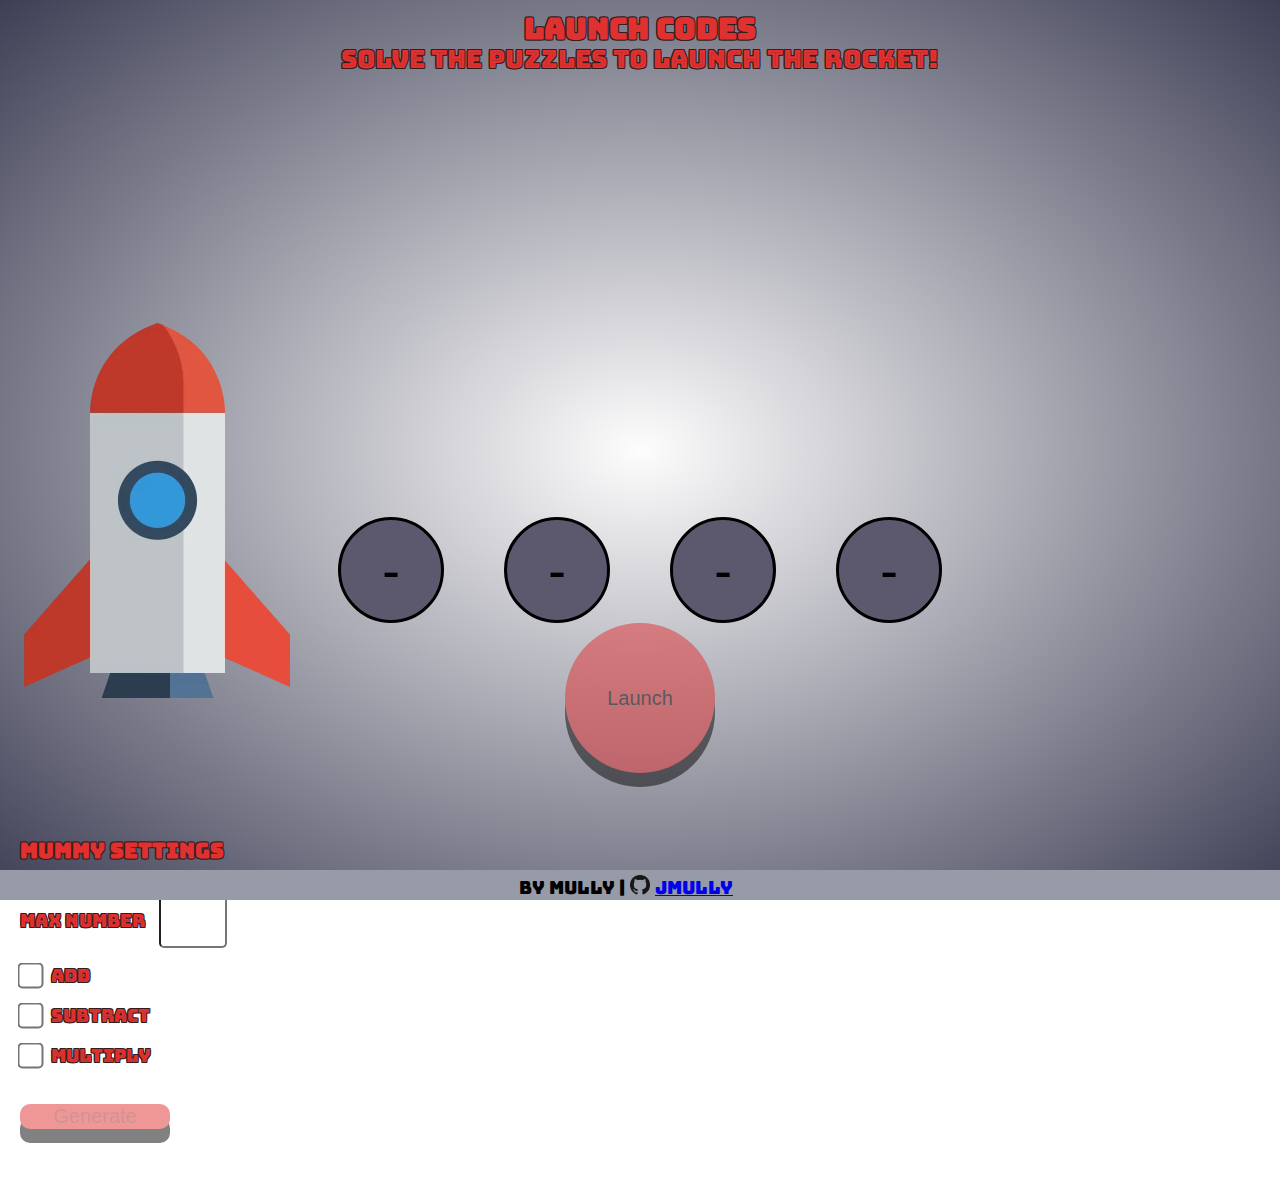
==== index.html @ 33ae528d "Rename main.html to index.html" ====
<!DOCTYPE html>
<html lang="en">
<head>
    <meta charset="UTF-8">
    <meta http-equiv="X-UA-Compatible" content="IE=edge">
    <meta name="viewport" content="width=device-width, initial-scale=1.0">
    <link rel="stylesheet" href="./main.css">
    <title>Jude</title>
</head>
<body class="pageGrid"> 
    <div class="top">
        <h3>Launch codes</h3> 
        <p>Solve the puzzles to launch the rocket!</p>
    </div>

    <div class="sumsArea">
        <div id="countDownTimer_container">
            <p id="countDownTimer_p"></p>
        </div>
        <div class=sumLine id="line0"></div>
        <div class=sumLine id="line1"></div>
        <div class=sumLine id="line2"></div>
        <div class=sumLine id="line3"></div>
    </div>

<div class="codeArea">
    <img id="rocket" class="rocket launch">
    <div class="codeOutput_container">
        <p class="codeOutput" id="line0_code_output">-</p>
        <p class="codeOutput" id="line1_code_output">-</p>
        <p class="codeOutput" id="line2_code_output">-</p>
        <p class="codeOutput" id="line3_code_output">-</p>
    </div>
    <button id="launch_button" disabled>Launch</button>
</div>


    <div class="bottom">
        <h3>Mummy Settings</h3>
        <form action="#"  id="settings" autocomplete="off" onsubmit="return false">
            <label for="maxNumber">Max Number</label>
            <input title="Enter a number 2 or above" type="number" name="maxNumber" id="maxNumber">
            <p></p>
            <input class='checkbox' type="checkbox" id="add_check" name="add_check" value="+">
            <label for="add_check"> Add</label><br><br>
            <input class='checkbox' type="checkbox" id="minus_check" name="minus_check" value="-">
            <label for="minus_check"> Subtract</label><br><br>
            <input class='checkbox' type="checkbox" id="multiply_check" name="multiply_check" value="×">
            <label for="multiply_check"> Multiply</label><br><br>
            <p></p>
            <button type="submit" id="generate" disabled>Generate</button>
        </form>
    </div>
    
    <script src="main.js"></script>
</body>
<footer>
    <p>by Mully | </p>
    <img class="githubLogo" src="GitHub-Mark-32px.png">
    <a href="https://github.com/JMully-hub/TOP_Calculator"> JMully</a>
</footer>
</html>
---- main.css ----
@import url('https://fonts.googleapis.com/css2?family=Bungee&family=Bungee+Inline&display=swap');
@import url('https://fonts.cdnfonts.com/css/lcd');

body{
    margin: 0;
    padding: 0;
    max-width: 1920px;
    font-family: 'Bungee', cursive;
    background: no-repeat center center fixed;
    background-image: radial-gradient(#fdfdfd, #3e3f55);

  
}

.pageGrid{
    display: grid;
    width: 100vw; 
    min-width: 630px;
    grid-template-rows: 70px 400px 350px auto;
    grid-template-areas:
    "top_title"
    "middle_sums"
    "middle_code"
    "bottom_space";
}

.top{
    grid-area: top_title;
    text-align: center;
    width: 100%;    
    font-family: 'Bungee Inline', cursive;
    font-size:25px;
    line-height: 0px;
    color: #e03131;
    text-shadow: -1px -1px 0 #331d1d, 1px -1px 0 #331d1d, -1px 1px 0 #331d1d, 1px 1px 0 #331d1d;
}


.sumsArea{
    grid-area: middle_sums;    
}

.sumLine{
    display: flex;
    justify-content: center;
    align-items: center;
    font-size:45px;
    line-height: 20px;
    color: #000000;
    
}
.sumLine p{
    padding-right: 10px;
}


#countDownTimer_container{
    display: flex;
    justify-content: center;
    width: 400px;
    height: 400px;
    background-color: black;
    border: 5px solid #d12323;
    border-radius: 50px;
    outline: none;
    box-shadow: 0 0 10px #b84440;
    align-items: center;
    margin: 20px auto auto auto;
    text-align: center;

  }

  #countDownTimer_p{
    color: #d12323;
    font-family: 'LCD', sans-serif;
    font-size: 150px;
    text-shadow: 0 0 10px #b84440;
  }

.codeArea{
    grid-area: middle_code;
    width: auto;
    margin: auto;
    justify-items: center;
}

.codeOutput_container{
    display: inline-flex;

}

.codeOutput{
    text-align: center;
    font-family:'Times New Roman', Times, serif;
    font-size: 50px;
    font-weight: 600;
    border-style: solid;
    background-color: #5c596e;
    border-radius:60px;
    line-height: 100px;
    width: 100px;
    margin: 0 30px 0 30px;
}


.bottom{
    grid-area: bottom_space;
    padding-left: 20px;
    justify-content: left;
    width: 100%;    
    font-family: 'Bungee Inline', cursive;
    font-size:18px;
    line-height: 20px;
    color: #e03131;
    text-shadow: -1px -1px 0 #331d1d, 1px -1px 0 #331d1d, -1px 1px 0 #331d1d, 1px 1px 0 #331d1d;
    margin-bottom: 35px;
}

input[type=number] {

    /* Firefox */
    -moz-appearance: textfield;

    margin-right: 10px;
    margin-left: 10px;
    font-size: 35px;
    border-radius: 5px;
    height: 60px;
    width: 60px;
    text-align: center;
}
input[type=checkbox]{

    margin-right: 10px;


    /* Double-sized Checkboxes */
    -ms-transform: scale(2); /* IE */
    -moz-transform: scale(2); /* FF */
    -webkit-transform: scale(2); /* Safari and Chrome */
    -o-transform: scale(2); /* Opera */
    transform: scale(2);
    padding: 10px;
  }
  
  /* Might want to wrap a span around your checkbox text */
  .checkboxtext
  {
    /* Checkbox text */
    font-size: 110%;
    display: inline;
  }



/* Chrome, Safari, Edge, Opera */
input::-webkit-outer-spin-button,
input::-webkit-inner-spin-button {
  -webkit-appearance: none;
  margin: 0;
}


button{
    margin-bottom: 25px;
    background-color: #e03131;
    font-size: 20px;
    width: 150px;
    border-radius: 10px;
    cursor: pointer;
    border: none;
    box-shadow: 0 14px rgb(5, 5, 5);
    
}


#launch_button{
    display: block;
    height: 150px;
    border-radius: 75px;
    margin: 0px auto 0 auto;
    background-color:green;
    color: black;
}

#launch_button:disabled{
  opacity: 50%;
  cursor: default;
  background-color: #e03131;
}


button:focus {
    outline: none;
  }

button:hover{
    opacity: 0.9;
}

button:disabled{
    cursor: default;
    opacity: 50%;
}


button:disabled:active{
    box-shadow: 0 14px rgb(5, 5, 5);
    transform: translateY(0px);
  }

button:active,  .keyBoardActive{
    opacity: 0.5;
    box-shadow: 0 2px rgb(5, 5, 5);
    transform: translateY(13px);
  }


  


footer{
    align-content: center;
    position: fixed;
    display: grid;
    left: 0;
    bottom: 0;
    height: 30px;
    width: 100%;
    background-color: rgba(151, 154, 167);
    font-size: 18px;
    grid-template-areas: "footer_left footer_middle footer_right";
    grid-template-columns: 1fr 30px 1fr;
}

footer p{
    grid-area: footer_left;
    text-align: end;
    margin: 0px; 
    padding-top: 5px;
}

.githubLogo{
    grid-area: footer_middle;
    height: 20px;
    justify-self: center;
    align-self: center;
}

footer a{
    grid-area: footer_right;
    text-align: left;
    margin: 0px; 
    padding-top: 5px;
}

.rocket {
    display: flex;
    position: absolute;
    left: -90px;
    top: 300px;
    
}

@keyframes fly {
    0% {
        top: 300px;
    }

    100% {
        top: -500%;
    }
}
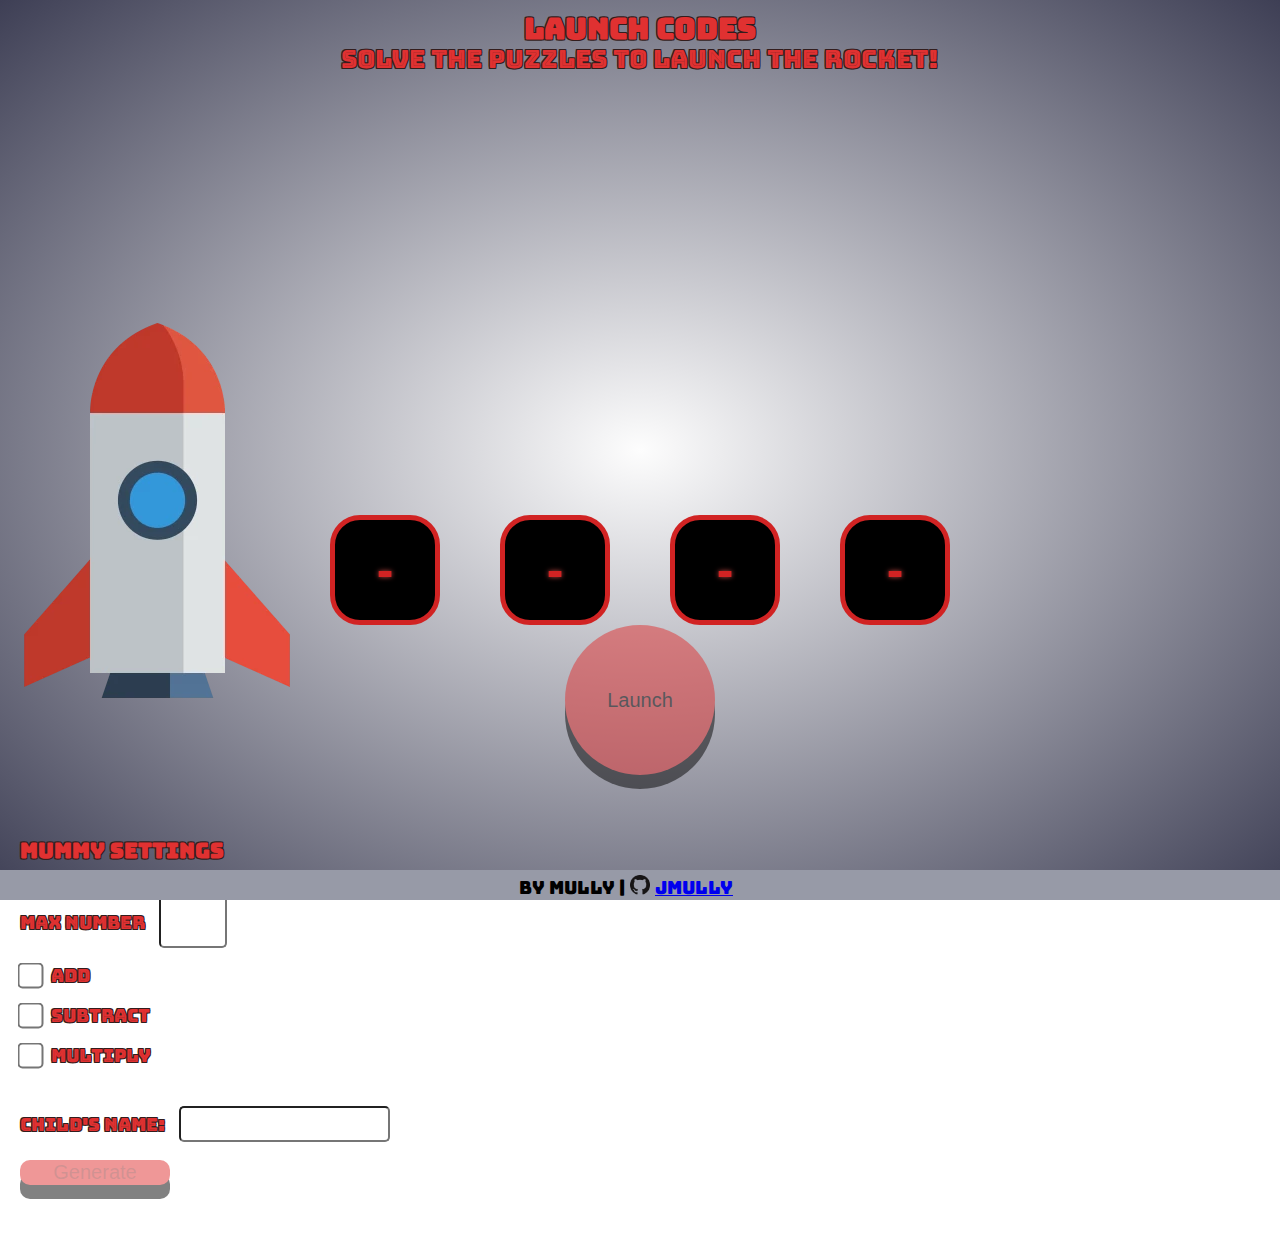
==== commit 2e254818: "Rename main.html to index.html" ====
--- a/index.html
+++ b/index.html
@@ -25,6 +25,7 @@
 
 <div class="codeArea">
     <img id="rocket" class="rocket launch">
+    <p id="childName_p" class="childName"></p>
     <div class="codeOutput_container">
         <p class="codeOutput" id="line0_code_output">-</p>
         <p class="codeOutput" id="line1_code_output">-</p>
@@ -46,7 +47,9 @@
             <input class='checkbox' type="checkbox" id="minus_check" name="minus_check" value="-">
             <label for="minus_check"> Subtract</label><br><br>
             <input class='checkbox' type="checkbox" id="multiply_check" name="multiply_check" value="×">
-            <label for="multiply_check"> Multiply</label><br><br>
+            <label for="multiply_check"> Multiply</label><br><br><br>
+            <label for="childNameInput"> Child's Name:</label>
+            <input title="Child's Name" type="text" name="childNameInput" id="childNameInput">
             <p></p>
             <button type="submit" id="generate" disabled>Generate</button>
         </form>
--- a/main.css
+++ b/main.css
@@ -90,13 +90,15 @@
 }
 
 .codeOutput{
+    color: #d12323;
+    text-shadow: 0 0 5px #b84440;
     text-align: center;
-    font-family:'Times New Roman', Times, serif;
+    font-family: 'LCD', sans-serif;
     font-size: 50px;
     font-weight: 600;
-    border-style: solid;
-    background-color: #5c596e;
-    border-radius:60px;
+    border: 5px solid #d12323;
+    background-color: black;
+    border-radius:30px;
     line-height: 100px;
     width: 100px;
     margin: 0 30px 0 30px;
@@ -123,11 +125,12 @@
 
     margin-right: 10px;
     margin-left: 10px;
-    font-size: 35px;
+    font-size: 40px;
     border-radius: 5px;
     height: 60px;
     width: 60px;
     text-align: center;
+    font-weight: 800;
 }
 input[type=checkbox]{
 
@@ -142,15 +145,30 @@
     transform: scale(2);
     padding: 10px;
   }
-  
-  /* Might want to wrap a span around your checkbox text */
-  .checkboxtext
+
+
+.checkboxtext
   {
     /* Checkbox text */
     font-size: 110%;
     display: inline;
   }
 
+input[type=text] {
+
+    /* Firefox */
+    -moz-appearance: textfield;
+
+    margin-right: 10px;
+    margin-left: 10px;
+    font-size: 20px;
+    border-radius: 5px;
+    height: 30px;
+    width: 200px;
+    text-align: left;
+    padding-left: 5px;
+    font-weight: 300;
+}
 
 
 /* Chrome, Safari, Edge, Opera */
@@ -254,15 +272,25 @@
     padding-top: 5px;
 }
 
-.rocket {
+.rocket{
     display: flex;
     position: absolute;
     left: -90px;
     top: 300px;
-    
-}
-
-@keyframes fly {
+}
+
+.childName{
+    display: flex;
+    line-height: 20px;
+    color: #641717;
+    position: absolute;
+    left: 100px;
+    top: 600px;
+    max-width: 200px;
+}
+
+
+@keyframes flyRocket {
     0% {
         top: 300px;
     }
@@ -270,4 +298,14 @@
     100% {
         top: -500%;
     }
+}
+
+@keyframes flyName {
+    0% {
+        top: 600px;
+    }
+
+    100% {
+        top: -480%;
+    }
 }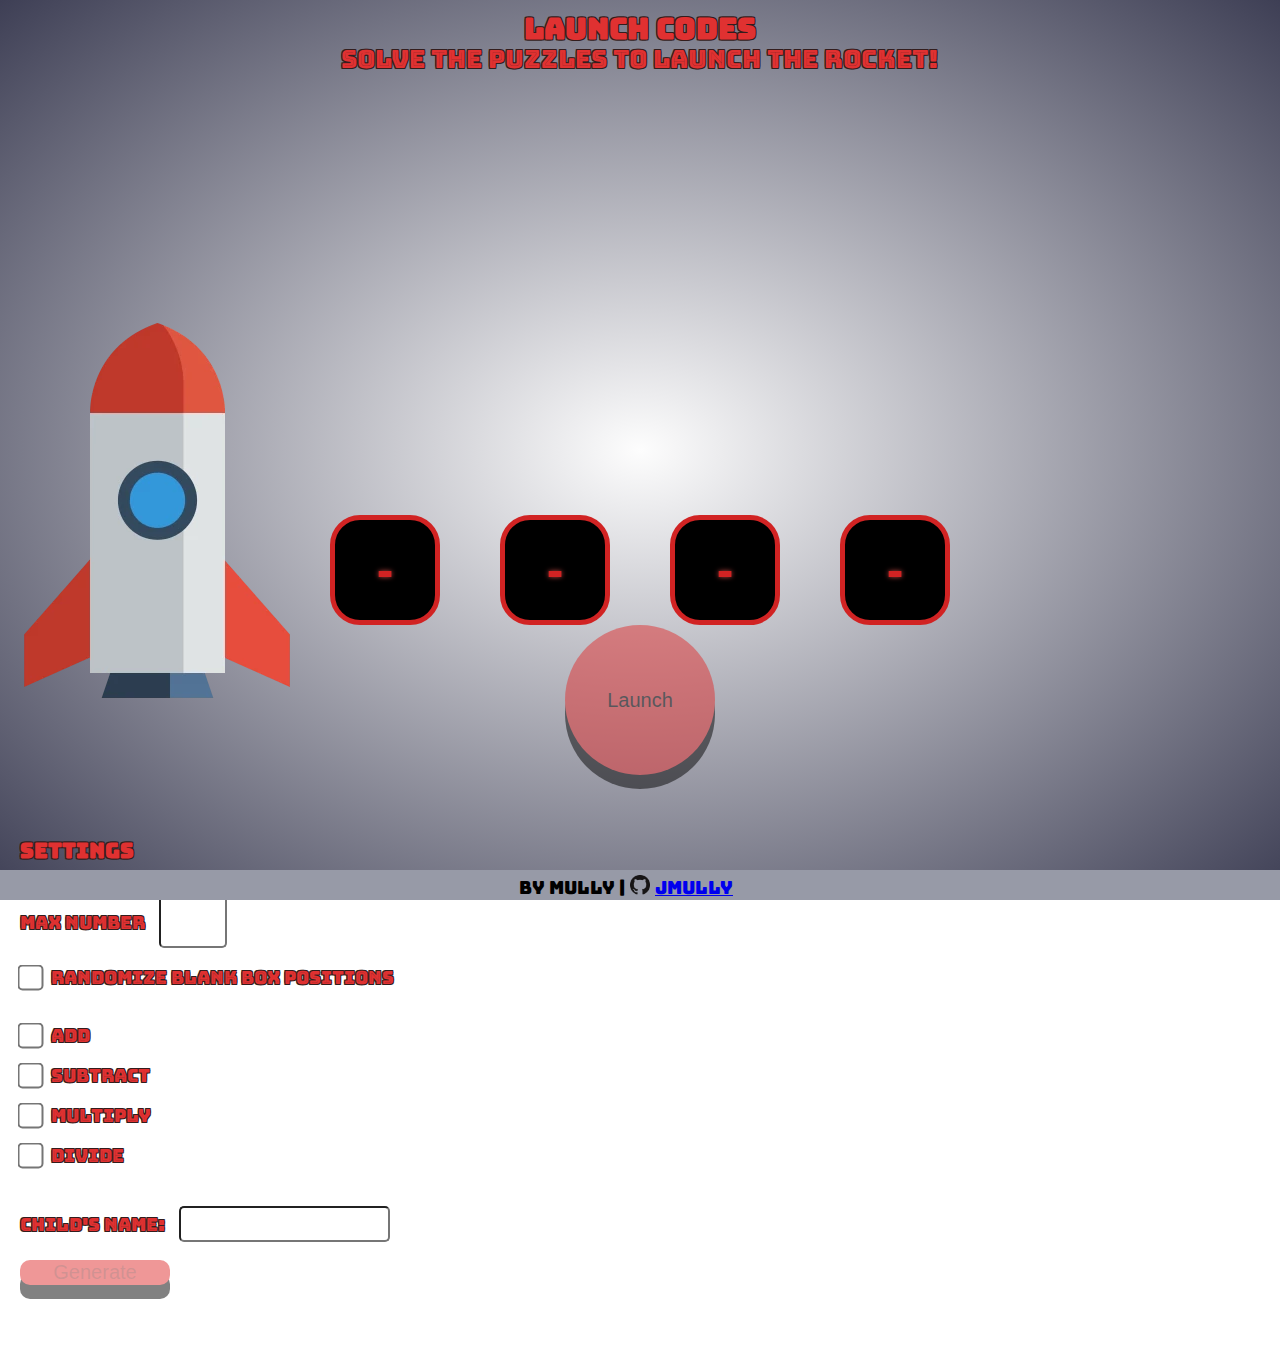
==== commit 20ba7ad1: "Updates for divide, blank squares & duplicates" ====
--- a/index.html
+++ b/index.html
@@ -13,7 +13,7 @@
         <p>Solve the puzzles to launch the rocket!</p>
     </div>
 
-    <div class="sumsArea">
+    <div id="sumsArea">
         <div id="countDownTimer_container">
             <p id="countDownTimer_p"></p>
         </div>
@@ -37,17 +37,21 @@
 
 
     <div class="bottom">
-        <h3>Mummy Settings</h3>
+        <h3>Settings</h3>
         <form action="#"  id="settings" autocomplete="off" onsubmit="return false">
             <label for="maxNumber">Max Number</label>
-            <input title="Enter a number 2 or above" type="number" name="maxNumber" id="maxNumber">
+            <input title="Enter a number 10 or above" type="number" name="maxNumber" id="maxNumber" min=10><br><br>
+            <input class='checkbox' type="checkbox" id="random_blanks" name="random_blanks" value="random">
+            <label for="random_blanks"> Randomize Blank Box Positions</label><br><br>
             <p></p>
             <input class='checkbox' type="checkbox" id="add_check" name="add_check" value="+">
             <label for="add_check"> Add</label><br><br>
             <input class='checkbox' type="checkbox" id="minus_check" name="minus_check" value="-">
             <label for="minus_check"> Subtract</label><br><br>
             <input class='checkbox' type="checkbox" id="multiply_check" name="multiply_check" value="×">
-            <label for="multiply_check"> Multiply</label><br><br><br>
+            <label for="multiply_check"> Multiply</label><br><br>
+            <input class='checkbox' type="checkbox" id="divide_check" name="divide_check" value="÷">
+            <label for="divide_check"> Divide</label><br><br><br>
             <label for="childNameInput"> Child's Name:</label>
             <input title="Child's Name" type="text" name="childNameInput" id="childNameInput">
             <p></p>
@@ -62,4 +66,4 @@
     <img class="githubLogo" src="GitHub-Mark-32px.png">
     <a href="https://github.com/JMully-hub/TOP_Calculator"> JMully</a>
 </footer>
-</html>
+</html>--- a/main.css
+++ b/main.css
@@ -8,13 +8,15 @@
     font-family: 'Bungee', cursive;
     background: no-repeat center center fixed;
     background-image: radial-gradient(#fdfdfd, #3e3f55);
-
+    
   
 }
 
+
 .pageGrid{
+
     display: grid;
-    width: 100vw; 
+    width: 1280px; 
     min-width: 630px;
     grid-template-rows: 70px 400px 350px auto;
     grid-template-areas:
